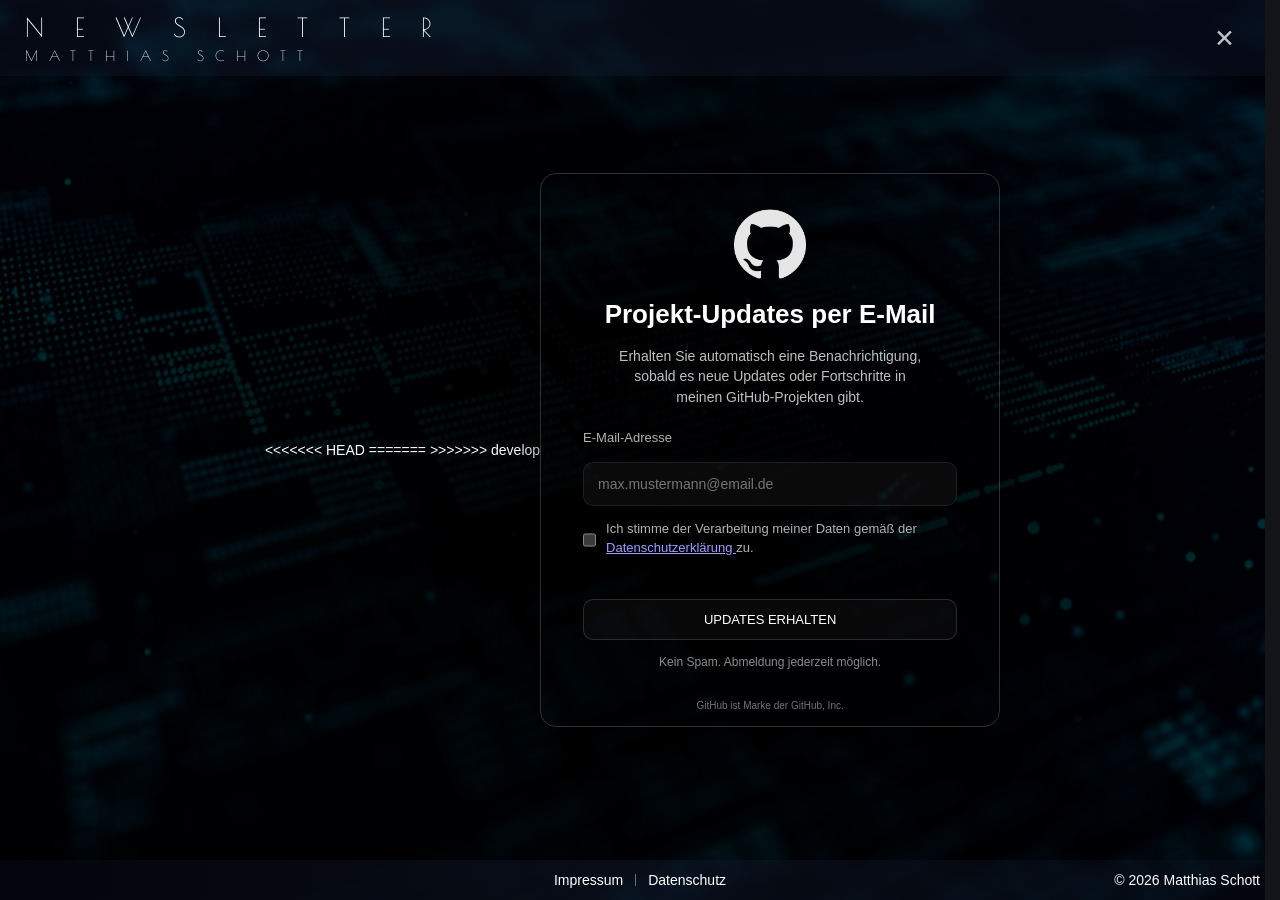
==== index.html @ a72260a5 "Merge develop into main" ====
<!DOCTYPE html>
<html lang="de">
<head>
    <meta charset="UTF-8">
    <meta name="viewport" content="width=device-width, initial-scale=1.0">

    <meta name="description" content="Newsletter für GitHub Projekt-Updates von Matthias Schott">

<<<<<<< HEAD
    <link rel="stylesheet" href="css/style.css">
=======
    <link rel="stylesheet" href="CSS/style.css">
    <link rel="stylesheet" href="CSS/loading.css">
>>>>>>> develop
    <script src="js/common.js" defer></script>
    <script src="js/loading.js" defer></script>
    <script src="js/script.js" defer></script>

    <link rel="preload" href="images/bg.jpg" as="image" fetchpriority="high">
    <link rel="icon" href="images/favicon.ico">

    <title>GitHub Projekt Newsletter – Matthias Schott</title>
</head>

<body class="landing">

<!-- TOP BAR -->
<div class="top-bar">

    <div class="title">
        NEWSLETTER
        <span>Matthias Schott</span>
    </div>

    <button class="close-button" id="closeButton">
        ✕
    </button>

</div>

<!-- APP CARD -->
<div class="newsletter-card glass">

    <!-- =========================
         FORM STATE
    ========================== -->
    <div id="form-card" class="card-content">

        <!-- ICON -->
        <div class="newsletter-icon">
            <img src="images/github.png" alt="GitHub Logo">
        </div>

        <!-- TEXT -->
        <div class="newsletter-text">

            <h1>Projekt-Updates per E-Mail</h1>

            <p>
                Erhalten Sie automatisch eine Benachrichtigung,
                sobald es neue Updates oder Fortschritte
                in meinen GitHub-Projekten gibt.
            </p>

        </div>

        <!-- FORM -->
        <form id="newsletterForm">

            <label for="email">
                E-Mail-Adresse
            </label>

            <input
                id="email"
                type="email"
                name="email"
                placeholder="max.mustermann@email.de"
                autocomplete="email"
                required
            >

            <label class="checkbox">

                <input type="checkbox" required>

                <span>
                    Ich stimme der Verarbeitung meiner Daten gemäß der
                    <a href="datenschutz.html">
                        Datenschutzerklärung
                    </a>
                    zu.
                </span>

            </label>
            <!-- FORM MESSAGE -->
            <div class="message">
                <span id="form-message-icon" class="message-icon"></span>
                <span id="form-message-text"></span>
            </div>

            <button type="submit" id="submitButton" data-mode="subscribe">

                <span class="button-text">
                    Updates erhalten
                </span>

                <span class="button-loader is-hidden">
                    <span></span>
                    <span></span>
                    <span></span>
                </span>

            </button>

        </form>

        <!-- TRUST -->
        <p class="trust">
            Kein Spam. Abmeldung jederzeit möglich.
        </p>

        

        <!-- CARD FOOTER -->
        <div class="card-footer">

            <div class="git-legal-note">
                GitHub ist Marke der GitHub, Inc.
            </div>

        </div>

    </div>

    <!-- =========================
         STATUS STATE
    ========================== -->
    <div id="status-card" class="status-card is-hidden">

        <!-- ICON -->
        <div class="newsletter-icon">
            <img src="images/github.png" alt="GitHub Logo">
        </div>

        <!-- STATUS HEADER -->
        <div class="status-header">

            <span
                id="icon"
                class="status-icon">
            </span>

            <h1
                id="title"
                class="status-title">
            </h1>

        </div>

        <!-- STATUS TEXT -->
        <p id="status-message"></p>

        <!-- CARD FOOTER -->
        <div class="card-footer">

            <div class="git-legal-note">
                GitHub ist Marke der GitHub, Inc.
            </div>

        </div>

    </div>

</div>

<!-- GLOBAL FOOTER -->
<footer class="bottom-bar">

    <div></div>

    <div class="footer-links">

        <a href="impressum.html">
            Impressum
        </a>

        <span class="divider"></span>

        <a href="datenschutz.html">
            Datenschutz
        </a>

    </div>

    <div class="footer-right">
        © 2026 Matthias Schott
    </div>

</footer>

</body>
</html>
---- css/style.css ----
@font-face {
    font-family: "Poiret One";
    src: url("../fonts/PoiretOne-Regular.ttf") format("truetype");
    font-weight: 400;
    font-style: normal;
}

* {
    box-sizing: border-box;
    margin: 0;
    padding: 0;
}


/* FORM FILL DEFAULTS*/
:root {
    color-scheme: dark;
}


/* normale Felder */
.form-group input,
.form-group textarea {
    background: rgba(255,255,255,0.04);
    color: white;
}


/* Chrome / Edge Autofill */
input:-webkit-autofill,
textarea:-webkit-autofill {
    -webkit-text-fill-color: white;
    -webkit-box-shadow: 0 0 0 1000px rgba(20,24,31,0.95) inset;
}

/* =========================
   GLOBAL
========================= */
html {
    scrollbar-gutter: stable;
    -webkit-text-size-adjust: 100%;
}

html,
body {
    background-color: #121417;
}

body {
    font-family: Arial, sans-serif;
    min-height: 100vh;
    color: #ffffff;
    position: relative;
    isolation: isolate;
    font-size: 14px;
}

body::before {
    content: "";

    position: fixed;
    inset: 0;

    background:
        radial-gradient(
            circle at center,
            rgba(0, 0, 0, 0.94) 0%,
            rgba(0, 0, 0, 0.9) 20%,
            rgba(0, 0, 0, 0.72) 50%,
            rgba(0, 0, 0, 0.4) 100%
        ),
        url("../images/bg.jpg");

    background-size: cover;
    background-position: center;
    background-repeat: no-repeat;
    animation:
    bg-fade 1s ease forwards,
    bg-zoom 1s ease-in-out forwards;
    z-index: -1;
}
@keyframes bg-zoom {
    0% {
        transform: scale(1);
    }
    
    100% {
        transform: scale(1.02);
    }
}
@keyframes bg-fade {
    from {
        filter: brightness(0.05);
    }

    to {
        filter: brightness(0.4);
    }
}

/* =========================
   HEADER
========================= */
.top-bar {
    position: fixed;
    top: 0;
    left: 0;
    width: 100%;
    padding: 12px 25px;

    background: linear-gradient(
        to right,
        rgba(15, 23, 42, 0.35) 0%,
        rgba(15, 23, 42, 0.42) 10%,
        rgba(15, 23, 42, 0.48) 30%,
        rgba(15, 23, 42, 0.42) 50%,
        rgba(15, 23, 42, 0.35) 80%
    );

    display: flex;
    align-items: center;
    justify-content: space-between;
    z-index: 10;
}

.title {
    font-family: "Poiret One", sans-serif;
    font-weight: 300;
    color: #ffffff;
    font-size: clamp(18px, 2vw, 36px);
    letter-spacing: 1.2em;
    text-transform: uppercase;
}

.title span {
    display: block;
    font-size: 14px;
    letter-spacing: 0.8em;
    margin-top: 6px;
}

.close-button {
    margin-left: auto;
    margin-right: 20px;
    background: transparent;
    border: none;
    color: rgba(255,255,255,0.75);
    font-size: 25px;
    cursor: pointer;
    transition: 0.2s ease;
}

.close-button:hover {
    color: #ffffff;
    transform: scale(1.12);
}

/* =========================
   LAYOUT
========================= */
body.landing {
    display: flex;
    justify-content: center;
    align-items: center;
}

/* =========================
   CARD BASE
========================= */
.newsletter-card {
    width: min(460px, 92vw);

    display: flex;
    flex-direction: column;

    padding: 34px 42px 14px;

    text-align: center;
    line-height: 1.45;

    color: #ffffff;

    /*background: rgba(20, 24, 31, 0.2);
    backdrop-filter: blur(1px);*/

    border: 1px solid rgba(255, 255, 255, 0.25);
    border-radius: 22px;

    box-shadow: 0 10px 35px rgba(0, 0, 0, 0.6);
    animation: bg-fade-complete 3s ease forwards;
}
@keyframes bg-fade-complete {
    from {
        filter: brightness(0.05);
    }

    to {
        filter: brightness(1.0);
    }
}



    
    
    




/* =========================
   CARD CONTENT TYPO BASE
========================= */
.newsletter-text h1 {
    font-size: 26px;
    margin-bottom: 12px;
}

.newsletter-text p {
    font-size: 14px;
    color: rgba(255, 255, 255, 0.75);
    max-width: 320px;
    margin: 0 auto 22px auto;
}

/* =========================
   ICON
========================= */
.newsletter-icon {
    display: flex;
    justify-content: center;
    margin-bottom: 16px;
}

.newsletter-icon img {
    width: 72px;
    height: 72px;
    filter: brightness(0) invert(1);
    opacity: 0.9;
}

/* =========================
   FORM
========================= */
.newsletter-card form {
    display: flex;
    flex-direction: column;
    gap: 14px;
    text-align: left;
}

.newsletter-card label {
    font-size: 13px;
    color: rgba(255,255,255,0.7);
}

.newsletter-card input[type="email"] {
    padding: 13px 14px;
    border-radius: 10px;
    border: 1px solid rgba(255,255,255,0.08);
    background: rgba(255,255,255,0.04);
    color: #fff;
    font-size: 14px;
}

/* =========================
   CHECKBOX
========================= */
.checkbox {
    display: flex;
    gap: 10px;
    font-size: 12px;
    color: rgba(255,255,255,0.7);
}

.checkbox input {
    margin-top: 3px;
    accent-color: #2563eb;
}

/* =========================
   BUTTON
========================= */
.newsletter-card button {
    padding: 12px 28px;
    border-radius: 10px;
    border: 1px solid rgba(255,255,255,0.14);
    background: rgba(255,255,255,0.03);
    color: #fff;
    text-transform: uppercase;
    font-size: 13px;
    cursor: pointer;
}

.newsletter-card button:hover {
    background: rgba(255,255,255,0.06);

    border-color: rgba(56, 189, 248, 0.45);

    box-shadow:
        0 0 18px rgba(56, 189, 248, 0.14);
}
.newsletter-card button:active {
    transform: scale(0.98);

    background: rgba(56, 189, 248, 0.18);

    border-color: rgba(56, 189, 248, 0.85);

    box-shadow:
        0 0 22px rgba(56, 189, 248, 0.28),
        inset 0 0 12px rgba(56, 189, 248, 0.18);
}

/* =========================
   TRUST + MESSAGE
========================= */
.trust {
    margin-top: 14px;
    font-size: 12px;
    color: rgba(255,255,255,0.55);
}

.message {
    margin-top: 14px;
    display: flex;
    align-items: center;
    justify-content: center;
    gap: 10px;

    font-size: 13px;
    color: rgba(255,255,255,0.8);
}

.message-icon {
    font-size: 22px; /* größer */
    line-height: 1;
}

/* =========================
   STATUS SYSTEM
========================= */
.status-card {
    display: flex;
    flex-direction: column;
}

.is-hidden {
    display: none;
}

/* ICON COLORS */
.status-icon {
    font-size: 26px;
    font-weight: 700;
    line-height: 1;
}

.status-neutral { color: #ffffff; }
.status-success { color: #22c55e; }
.status-warning { color: #facc15; }
.status-error   { color: #ef4444; }

/* HEADER ICON + TITLE INLINE */
.status-header {
    display: flex;
    align-items: center;
    justify-content: center;
    gap: 10px;
    margin-bottom: 18px;
}

.status-title {
    font-size: 20px;
    margin: 0;
}

/* =========================
   FOOTER INSIDE CARD
========================= */
.card-footer {
    margin-top: auto;
    padding-top: 28px;
}

.git-legal-note {
    font-size: 10px;
    opacity: 0.45;
    line-height: 1.2;
}

/* =========================
   LEGAL
========================= */

body.legal {
    min-height: 100vh;
    display: flex;
    flex-direction: column;
}

.legal-wrapper {
    flex: 1;

    display: flex;
    flex-direction: column;
    align-items: center;
    justify-content: center;

    padding: 140px 20px 100px;
    gap: 18px;
}

.legal-content {
    max-width: 650px;
    width: 100%;

    padding: 32px;

    font-size: 13px;
    line-height: 1.6;

    text-align: center;

    background: rgba(20, 24, 31, 0.5);
    backdrop-filter: blur(2px);

    border: 2px solid rgba(255,255,255,0.12);
    border-radius: 14px;

    color: #ffffff;

    box-shadow: 0 10px 35px rgba(0, 0, 0, 0.4);
}

.legal-content h1 {
    margin-bottom: 18px;
}

.legal-content p {
    margin-bottom: 12px;
}

.back-link {
    color: rgba(255,255,255,0.7);
    text-decoration: none;
}

.back-link:hover {
    color: #ffffff;
}

/* =========================
   FOOTER
========================= */

.bottom-bar {
    position: fixed;
    bottom: 0;
    left: 0;
    width: 100%;

    padding: 12px 20px;

    display: grid;
    grid-template-columns: 1fr auto 1fr;
    align-items: center;
    
    background: linear-gradient(
        to right,
        rgba(15, 23, 42, 0.25) 0%,
        rgba(15, 23, 42, 0.5) 50%,
        rgba(15, 23, 42, 0.25) 100%
    );
}

.footer-links {
    
    justify-self: center;
    display: flex;
    align-items: center;
    gap: 12px;
}

.footer-links a {
    text-decoration: none;
    color: #ffffff;
    color: rgba(255, 255, 255, 0.75);
}

.divider {
    width: 1px;
    height: 12px;
    background: rgba(255,255,255,0.4);
}

.footer-right {
    justify-self: end;
    color: rgba(255, 255, 255, 0.75);
}

.footer-links a:hover {
    color: #ffffff;
}
/* =========================
   MOBILE
========================= */
@media (max-width: 480px) {

    .newsletter-card {
        padding: 26px 22px;
    }

    .title {
        letter-spacing: 0.6em;
        font-size: 16px;
    }

    .newsletter-text h1 {
        font-size: 22px;
    }

    .newsletter-text p {
        font-size: 13px;
    }

    .status-title {
        font-size: 18px;
    }

    .status-icon {
        font-size: 22px;
    }
}


/* Klasse Glas für allg. Eigenschaft für Cards die diesen Effekt haben sollen*/
.glass {
    /*background: rgba(20, 24, 31, 0.2);*/
    backdrop-filter: blur(0.0px);
    -webkit-backdrop-filter: blur(0.0px);

    border: 1px solid rgba(255, 255, 255, 0.18);
    border-radius: 16px;

    transition:
        backdrop-filter 0.35s ease,
        background 0.35s ease,
        border-color 0.35s ease,
        box-shadow 0.35s ease,
        transform 0.25s ease;
}
.glass:hover {
    backdrop-filter: blur(4px);
    -webkit-backdrop-filter: blur(4px);

    background: rgba(20, 24, 31, 0.32);

    border-color: rgba(56, 189, 248, 0.25);

    box-shadow:
        0 0 18px rgba(56, 189, 248, 0.10);

    
}
.glass:hover .logo {
    opacity: 1;
    filter: grayscale(0%) brightness(1.2) drop-shadow(0 0 10px rgba(56, 189, 248, 0.25));
    /*transform: scale(1.05);*/
}


/* Backlink*/
.back-link {
    align-self: center;
}
---- CSS/style.css ----
@font-face {
    font-family: "Poiret One";
    src: url("../fonts/PoiretOne-Regular.ttf") format("truetype");
    font-weight: 400;
    font-style: normal;
}

* {
    box-sizing: border-box;
    margin: 0;
    padding: 0;
}

/* =========================
   GLOBAL
========================= */
html {
    scrollbar-gutter: stable;
    -webkit-text-size-adjust: 100%;
}

html,
body {
    background-color: #121417;
}

body {
    font-family: Arial, sans-serif;
    min-height: 100vh;
    color: #ffffff;
    position: relative;
    isolation: isolate;
    font-size: 14px;
}

body::before {
    content: "";

    position: fixed;
    inset: 0;

    background:
        radial-gradient(
            circle at center,
            rgba(0, 0, 0, 0.94) 0%,
            rgba(0, 0, 0, 0.9) 20%,
            rgba(0, 0, 0, 0.72) 50%,
            rgba(0, 0, 0, 0.4) 100%
        ),
        url("../Images/bg.jpg");

    background-size: cover;
    background-position: center;
    background-repeat: no-repeat;
    animation:
    bg-fade 1s ease forwards,
    bg-zoom 1s ease-in-out forwards;
    z-index: -1;
}
@keyframes bg-zoom {
    0% {
        transform: scale(1);
    }
    
    100% {
        transform: scale(1.02);
    }
}
@keyframes bg-fade {
    from {
        filter: brightness(0.05);
    }

    to {
        filter: brightness(0.4);
    }
}

/* =========================
   HEADER
========================= */
.top-bar {
    position: fixed;
    top: 0;
    left: 0;
    width: 100%;
    padding: 12px 25px;

    background: linear-gradient(
        to right,
        rgba(15, 23, 42, 0.35) 0%,
        rgba(15, 23, 42, 0.42) 10%,
        rgba(15, 23, 42, 0.48) 30%,
        rgba(15, 23, 42, 0.42) 50%,
        rgba(15, 23, 42, 0.35) 80%
    );

    display: flex;
    align-items: center;
    justify-content: space-between;
    z-index: 100;
}

.title {
    font-family: "Poiret One", sans-serif;
    font-weight: 300;
    color: #ffffff;
    font-size: clamp(18px, 2vw, 36px);
    letter-spacing: 1.2em;
    text-transform: uppercase;
}

.title span {
    display: block;
    font-size: 14px;
    letter-spacing: 0.8em;
    margin-top: 6px;
}

.close-button {
    margin-left: auto;
    margin-right: 20px;
    background: transparent;
    border: none;
    color: rgba(255,255,255,0.75);
    font-size: 25px;
    cursor: pointer;
    transition: 0.2s ease;
}

.close-button:hover {
    color: #ffffff;
    transform: scale(1.12);
}

/* =========================
   LAYOUT
========================= */
body.landing {
    display: flex;
    justify-content: center;
    align-items: center;
}

/* =========================
   CARD BASE
========================= */
.newsletter-card {
    width: min(460px, 92vw);

    display: flex;
    flex-direction: column;

    padding: 34px 42px 14px;

    text-align: center;
    line-height: 1.45;

    color: #ffffff;

    /*background: rgba(20, 24, 31, 0.2);
    backdrop-filter: blur(1px);*/

    border: 1px solid rgba(255, 255, 255, 0.25);
    border-radius: 22px;

    box-shadow: 0 10px 35px rgba(0, 0, 0, 0.6);
    animation: bg-fade-complete 3s ease forwards;
}
@keyframes bg-fade-complete {
    from {
        filter: brightness(0.05);
    }

    to {
        filter: brightness(1.0);
    }
}



    
    
    




/* =========================
   CARD CONTENT TYPO BASE
========================= */
.newsletter-text h1 {
    font-size: 26px;
    margin-bottom: 12px;
}

.newsletter-text p {
    font-size: 14px;
    color: rgba(255, 255, 255, 0.75);
    max-width: 320px;
    margin: 0 auto 22px auto;
}

/* =========================
   ICON
========================= */
.newsletter-icon {
    display: flex;
    justify-content: center;
    margin-bottom: 16px;
}

.newsletter-icon img {
    width: 72px;
    height: 72px;
    filter: brightness(0) invert(1);
    opacity: 0.9;
}

/* =========================
   FORM
========================= */
.newsletter-card form {
    display: flex;
    flex-direction: column;
    gap: 14px;
    text-align: left;
}

.newsletter-card label {
    font-size: 13px;
    color: rgba(255,255,255,0.7);
}

.newsletter-card input[type="email"] {
    padding: 13px 14px;
    border-radius: 10px;
    border: 1px solid rgba(255,255,255,0.08);
    background: rgba(255,255,255,0.04);
    color: #fff;
    font-size: 14px;
}

/* =========================
   CHECKBOX
========================= */
.checkbox {
    display: flex;
    gap: 10px;
    font-size: 12px;
    color: rgba(255,255,255,0.7);
}

.checkbox input {
    margin-top: 3px;
    accent-color: #2563eb;
}

/* =========================
   BUTTON
========================= */
.newsletter-card button {
    padding: 12px 28px;
    border-radius: 10px;
    border: 1px solid rgba(255,255,255,0.14);
    background: rgba(255,255,255,0.03);
    color: #fff;
    text-transform: uppercase;
    font-size: 13px;
    cursor: pointer;
}

.newsletter-card button:hover {
    background: rgba(255,255,255,0.06);

    border-color: rgba(56, 189, 248, 0.45);

    box-shadow:
        0 0 18px rgba(56, 189, 248, 0.14);
}
.newsletter-card button:active {
    transform: scale(0.98);

    background: rgba(56, 189, 248, 0.18);

    border-color: rgba(56, 189, 248, 0.85);

    box-shadow:
        0 0 22px rgba(56, 189, 248, 0.28),
        inset 0 0 12px rgba(56, 189, 248, 0.18);
}

/* =========================
   TRUST + MESSAGE
========================= */
.trust {
    margin-top: 14px;
    font-size: 12px;
    color: rgba(255,255,255,0.55);
}

.message {
    margin-top: 14px;
    display: flex;
    align-items: center;
    justify-content: center;
    gap: 10px;

    font-size: 13px;
    color: rgba(255,255,255,0.8);
}

.message-icon {
    font-size: 22px; /* größer */
    line-height: 1;
}

/* =========================
   STATUS SYSTEM
========================= */
.status-card {
    display: flex;
    flex-direction: column;
}

.is-hidden {
    display: none;
}

/* ICON COLORS */
.status-icon {
    font-size: 26px;
    font-weight: 700;
    line-height: 1;
}

.status-neutral { color: #ffffff; }
.status-success { color: #22c55e; }
.status-warning { color: #facc15; }
.status-error   { color: #ef4444; }

/* HEADER ICON + TITLE INLINE */
.status-header {
    display: flex;
    align-items: center;
    justify-content: center;
    gap: 10px;
    margin-bottom: 18px;
}

.status-title {
    font-size: 20px;
    margin: 0;
}

/* =========================
   FOOTER INSIDE CARD
========================= */
.card-footer {
    margin-top: auto;
    padding-top: 28px;
}

.git-legal-note {
    font-size: 10px;
    opacity: 0.45;
    line-height: 1.2;
}

/* =========================
   LEGAL
========================= */

body.legal {
    min-height: 100vh;
    display: flex;
    flex-direction: column;
}

.legal-wrapper {
    flex: 1;

    display: flex;
    flex-direction: column;
    align-items: center;
    justify-content: center;

    padding: 140px 20px 100px;
    gap: 18px;
}

.legal-content {
    max-width: 650px;
    width: 100%;

    padding: 32px;

    font-size: 13px;
    line-height: 1.6;

    text-align: center;

    background: rgba(20, 24, 31, 0.5);
    backdrop-filter: blur(2px);

    border: 2px solid rgba(255,255,255,0.12);
    border-radius: 14px;

    color: #ffffff;

    box-shadow: 0 10px 35px rgba(0, 0, 0, 0.4);
}

.legal-content h1 {
    margin-bottom: 18px;
}

.legal-content p {
    margin-bottom: 12px;
}

.back-link {
    color: rgba(255,255,255,0.7);
    text-decoration: none;
}

.back-link:hover {
    color: #ffffff;
}

/* =========================
   GLOBAL FOOTER
========================= */
.bottom-bar {
    position: fixed;
    bottom: 0;
    left: 0;
    width: 100%;
    padding: 12px 20px;

    display: grid;
    grid-template-columns: 1fr auto 1fr;

    background: linear-gradient(
        to right,
        rgba(15, 23, 42, 0.25) 0%,
        rgba(15, 23, 42, 0.5) 50%,
        rgba(15, 23, 42, 0.25) 100%
    );
}

.footer-links {
    justify-self: center;
    display: flex;
    gap: 12px;
}

.footer-links a {
    color: #fff;
    text-decoration: none;
}

.divider {
    width: 1px;
    height: 12px;
    background: rgba(255,255,255,0.4);
}

.footer-right {
    justify-self: end;
    color: #fff;
}

/* =========================
   MOBILE
========================= */
@media (max-width: 480px) {

    .newsletter-card {
        padding: 26px 22px;
    }

    .title {
        letter-spacing: 0.6em;
        font-size: 16px;
    }

    .newsletter-text h1 {
        font-size: 22px;
    }

    .newsletter-text p {
        font-size: 13px;
    }

    .status-title {
        font-size: 18px;
    }

    .status-icon {
        font-size: 22px;
    }
}


/* Klasse Glas für allg. Eigenschaft für Cards die diesen Effekt haben sollen*/
.glass {
    /*background: rgba(20, 24, 31, 0.2);*/
    backdrop-filter: blur(0.0px);
    -webkit-backdrop-filter: blur(0.0px);

    border: 1px solid rgba(255, 255, 255, 0.18);
    border-radius: 16px;

    transition:
        backdrop-filter 0.35s ease,
        background 0.35s ease,
        border-color 0.35s ease,
        box-shadow 0.35s ease,
        transform 0.25s ease;
}
.glass:hover {
    backdrop-filter: blur(4px);
    -webkit-backdrop-filter: blur(4px);

    background: rgba(20, 24, 31, 0.32);

    border-color: rgba(56, 189, 248, 0.25);

    box-shadow:
        0 0 18px rgba(56, 189, 248, 0.10);

    
}
.glass:hover .logo {
    opacity: 1;
    filter: grayscale(0%) brightness(1.2) drop-shadow(0 0 10px rgba(56, 189, 248, 0.25));
    /*transform: scale(1.05);*/
}


/* Backlink*/
.back-link {
    align-self: center;
}
---- CSS/loading.css ----
/* ==========================
   BUTTON LOADER
========================== */

#submitButton {
    display: flex;
    justify-content: center;
    align-items: center;
    gap: 8px;
}

#submitButton:disabled {
    cursor: wait;
    opacity: 0.8;
}


.button-loader {
    display: flex;
    align-items: center;
    gap: 5px;
}

.button-loader.is-hidden {
    display: none;
}


.button-loader span {
    width: 7px;
    height: 7px;

    background: white;
    border-radius: 50%;

    animation: button-loading 1.2s infinite ease-in-out;
}


.button-loader span:nth-child(2) {
    animation-delay: 0.2s;
}


.button-loader span:nth-child(3) {
    animation-delay: 0.4s;
}


@keyframes button-loading {

    0%, 80%, 100% {
        transform: scale(0.4);
        opacity: 0.4;
    }

    40% {
        transform: scale(1);
        opacity: 1;
    }

}
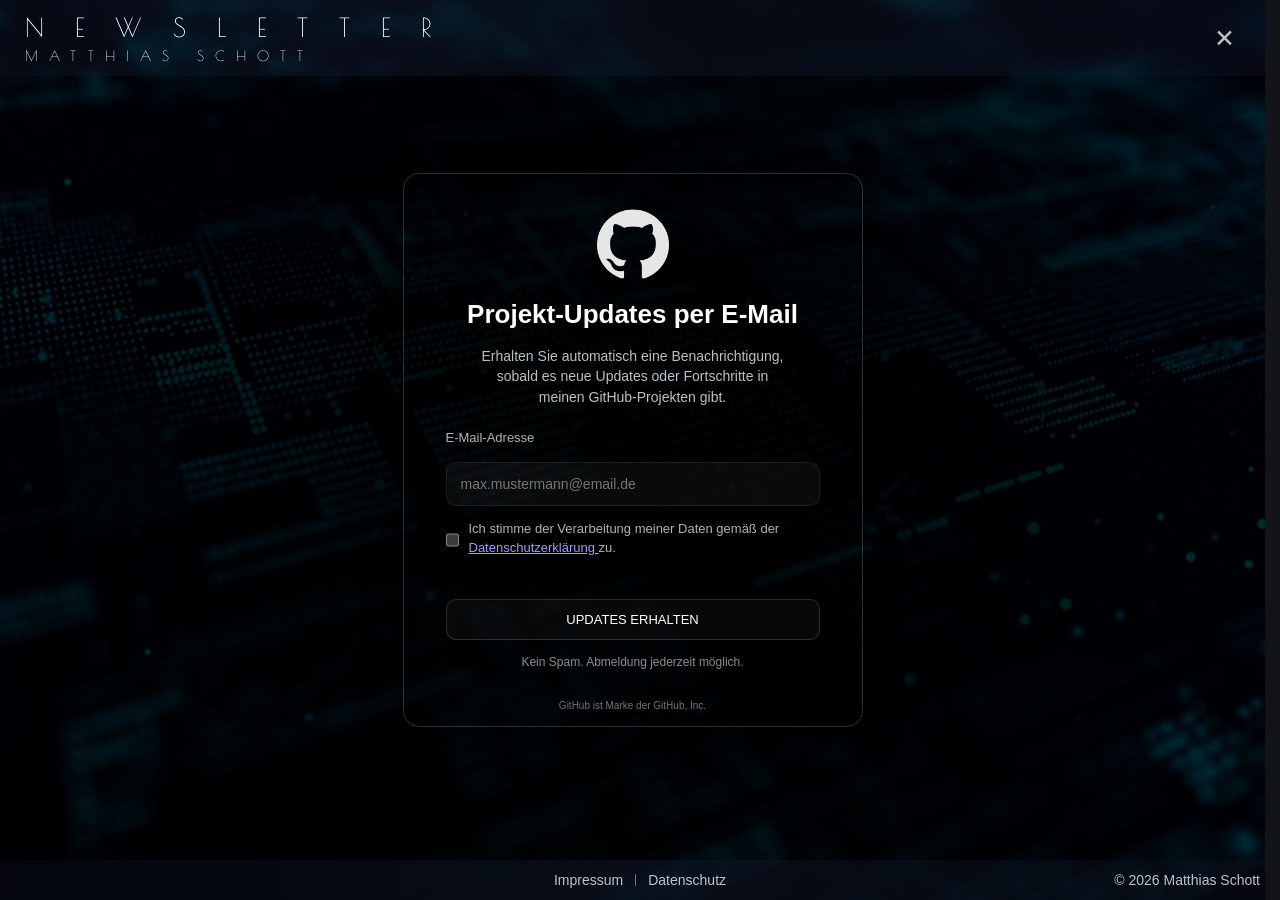
==== commit 49c90ee7: "fix: uppercase bug and git conflict" ====
--- a/index.html
+++ b/index.html
@@ -6,12 +6,10 @@
 
     <meta name="description" content="Newsletter für GitHub Projekt-Updates von Matthias Schott">
 
-<<<<<<< HEAD
+
     <link rel="stylesheet" href="css/style.css">
-=======
-    <link rel="stylesheet" href="CSS/style.css">
-    <link rel="stylesheet" href="CSS/loading.css">
->>>>>>> develop
+    <link rel="stylesheet" href="css/loading.css">
+
     <script src="js/common.js" defer></script>
     <script src="js/loading.js" defer></script>
     <script src="js/script.js" defer></script>
--- a/css/loading.css
+++ b/css/loading.css
@@ -0,0 +1,62 @@
+/* ==========================
+   BUTTON LOADER
+========================== */
+
+#submitButton {
+    display: flex;
+    justify-content: center;
+    align-items: center;
+    gap: 8px;
+}
+
+#submitButton:disabled {
+    cursor: wait;
+    opacity: 0.8;
+}
+
+
+.button-loader {
+    display: flex;
+    align-items: center;
+    gap: 5px;
+}
+
+.button-loader.is-hidden {
+    display: none;
+}
+
+
+.button-loader span {
+    width: 7px;
+    height: 7px;
+
+    background: white;
+    border-radius: 50%;
+
+    animation: button-loading 1.2s infinite ease-in-out;
+}
+
+
+.button-loader span:nth-child(2) {
+    animation-delay: 0.2s;
+}
+
+
+.button-loader span:nth-child(3) {
+    animation-delay: 0.4s;
+}
+
+
+@keyframes button-loading {
+
+    0%, 80%, 100% {
+        transform: scale(0.4);
+        opacity: 0.4;
+    }
+
+    40% {
+        transform: scale(1);
+        opacity: 1;
+    }
+
+}
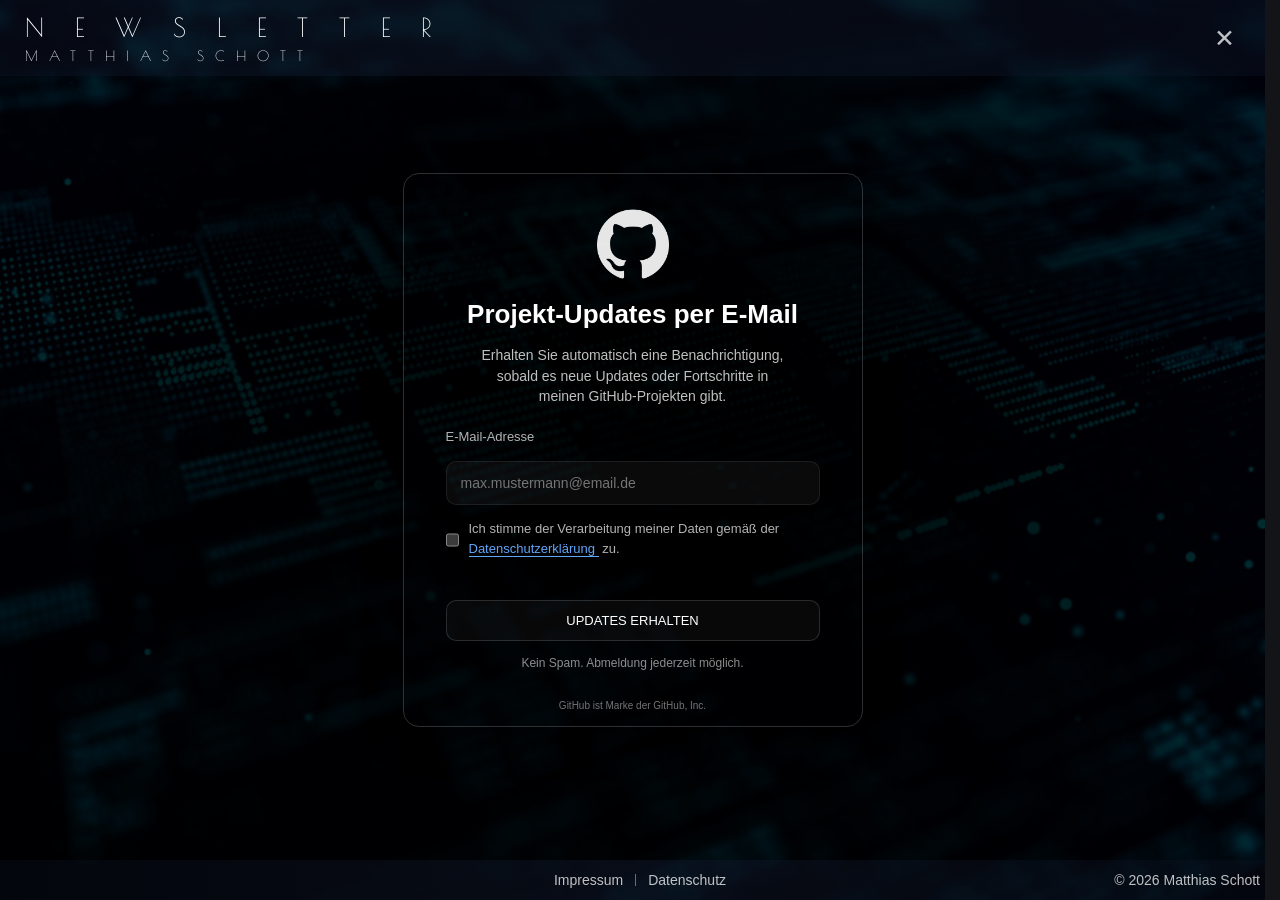
==== commit 047ed843: "fix: animation bug and checkbox layout" ====
--- a/index.html
+++ b/index.html
@@ -87,7 +87,7 @@
                     <a href="datenschutz.html">
                         Datenschutzerklärung
                     </a>
-                    zu.
+                    &nbsp;zu.
                 </span>
 
             </label>
--- a/css/style.css
+++ b/css/style.css
@@ -271,11 +271,32 @@
     gap: 10px;
     font-size: 12px;
     color: rgba(255,255,255,0.7);
+    line-height: 1.5;
 }
 
 .checkbox input {
     margin-top: 3px;
     accent-color: #2563eb;
+    flex-shrink: 0;
+}
+
+/* Datenschutz-Link */
+.checkbox a {
+    color: #60a5fa;
+    text-decoration: none;
+    border-bottom: 1px solid currentColor;
+}
+
+.checkbox a:visited {
+    color: #60a5fa;
+}
+
+.checkbox a:hover {
+    color: #93c5fd;
+}
+
+.checkbox a:active {
+    color: #60a5fa;
 }
 
 /* =========================
--- a/css/loading.css
+++ b/css/loading.css
@@ -27,10 +27,10 @@
 
 
 .button-loader span {
-    width: 7px;
-    height: 7px;
+    width: 15px;
+    height: 15px;
 
-    background: white;
+    background: rgb(255, 255, 255);
     border-radius: 50%;
 
     animation: button-loading 1.2s infinite ease-in-out;
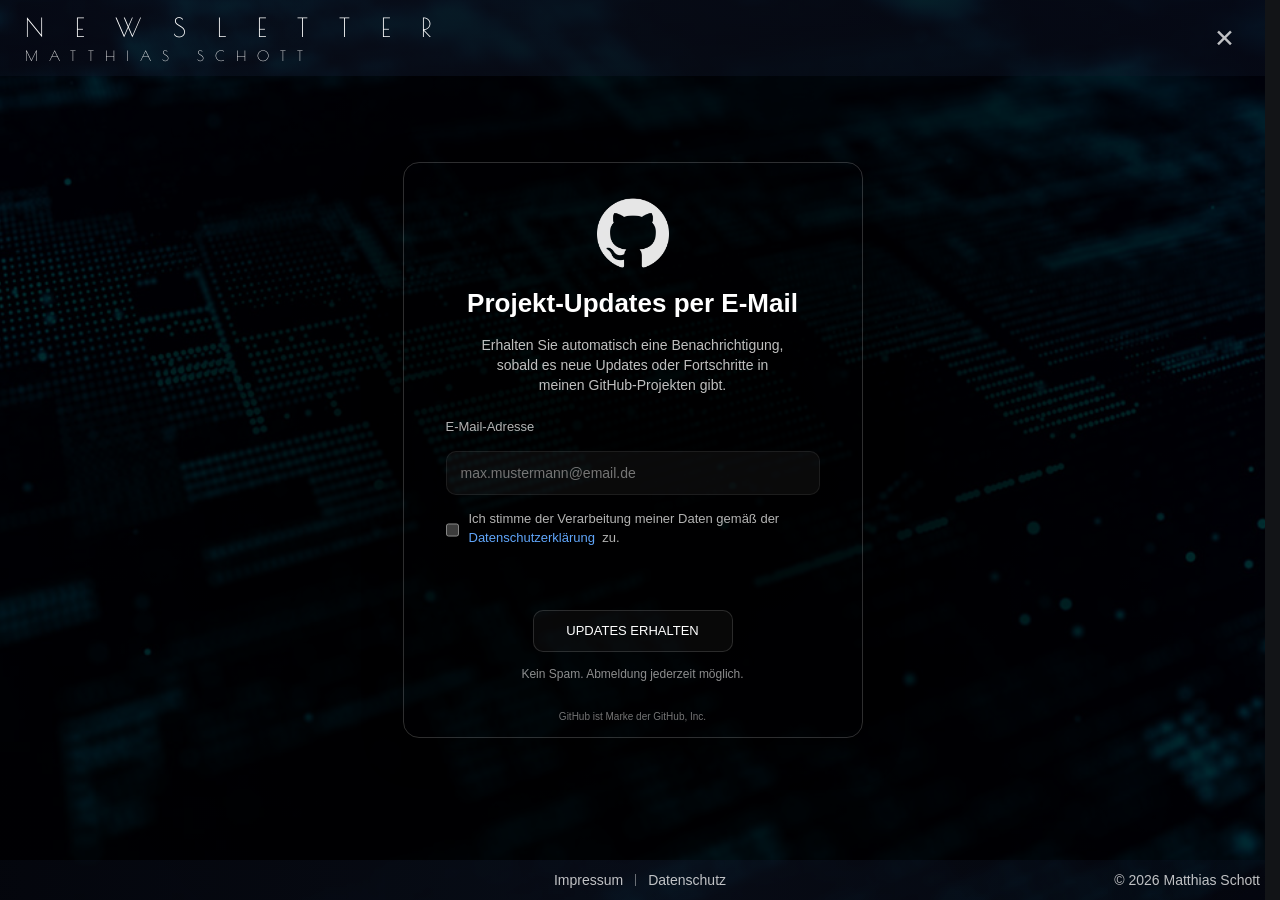
==== commit c241a69c: "fix: improve animation, remove link underline, shorten text for resend confirmation" ====
--- a/index.html
+++ b/index.html
@@ -103,7 +103,10 @@
                     Updates erhalten
                 </span>
 
-                <span class="button-loader is-hidden">
+                <span class="button-loader button-loader-hidden">
+                    <span></span>
+                    <span></span>
+                    <span></span>
                     <span></span>
                     <span></span>
                     <span></span>
@@ -112,6 +115,15 @@
             </button>
 
         </form>
+
+        
+
+
+
+
+
+
+
 
         <!-- TRUST -->
         <p class="trust">
--- a/css/style.css
+++ b/css/style.css
@@ -12,7 +12,7 @@
 }
 
 
-/* FORM FILL DEFAULTS*/
+/* FORM FILL DEFAULTS */
 :root {
     color-scheme: dark;
 }
@@ -284,7 +284,7 @@
 .checkbox a {
     color: #60a5fa;
     text-decoration: none;
-    border-bottom: 1px solid currentColor;
+    border-bottom: none;
 }
 
 .checkbox a:visited {
@@ -303,8 +303,12 @@
    BUTTON
 ========================= */
 .newsletter-card button {
+    height: 42px;
+    width: 200px;
     padding: 12px 28px;
+    margin: 0 auto;
     border-radius: 10px;
+    align-items: center;
     border: 1px solid rgba(255,255,255,0.14);
     background: rgba(255,255,255,0.03);
     color: #fff;
@@ -343,6 +347,7 @@
 }
 
 .message {
+    height: 20px;
     margin-top: 14px;
     display: flex;
     align-items: center;
--- a/css/loading.css
+++ b/css/loading.css
@@ -21,29 +21,40 @@
     gap: 5px;
 }
 
-.button-loader.is-hidden {
+.button-loader-hidden {
     display: none;
 }
 
 
 .button-loader span {
-    width: 15px;
-    height: 15px;
+    width: 3px;
+    height: 3px;
 
-    background: rgb(255, 255, 255);
+    background: rgb(122, 160, 171);
     border-radius: 50%;
 
     animation: button-loading 1.2s infinite ease-in-out;
 }
 
 
-.button-loader span:nth-child(2) {
-    animation-delay: 0.2s;
+.button-loader span:nth-child(1) {
+    animation-delay: -0.8s;
 }
 
+.button-loader span:nth-child(2) {
+    animation-delay: -0.6s;
+}
 
 .button-loader span:nth-child(3) {
-    animation-delay: 0.4s;
+    animation-delay: -0.4s;
+}
+
+.button-loader span:nth-child(4) {
+    animation-delay: -0.2s;
+}
+
+.button-loader span:nth-child(5) {
+    animation-delay: 0s;
 }
 
 
@@ -59,4 +70,5 @@
         opacity: 1;
     }
 
-}+}
+
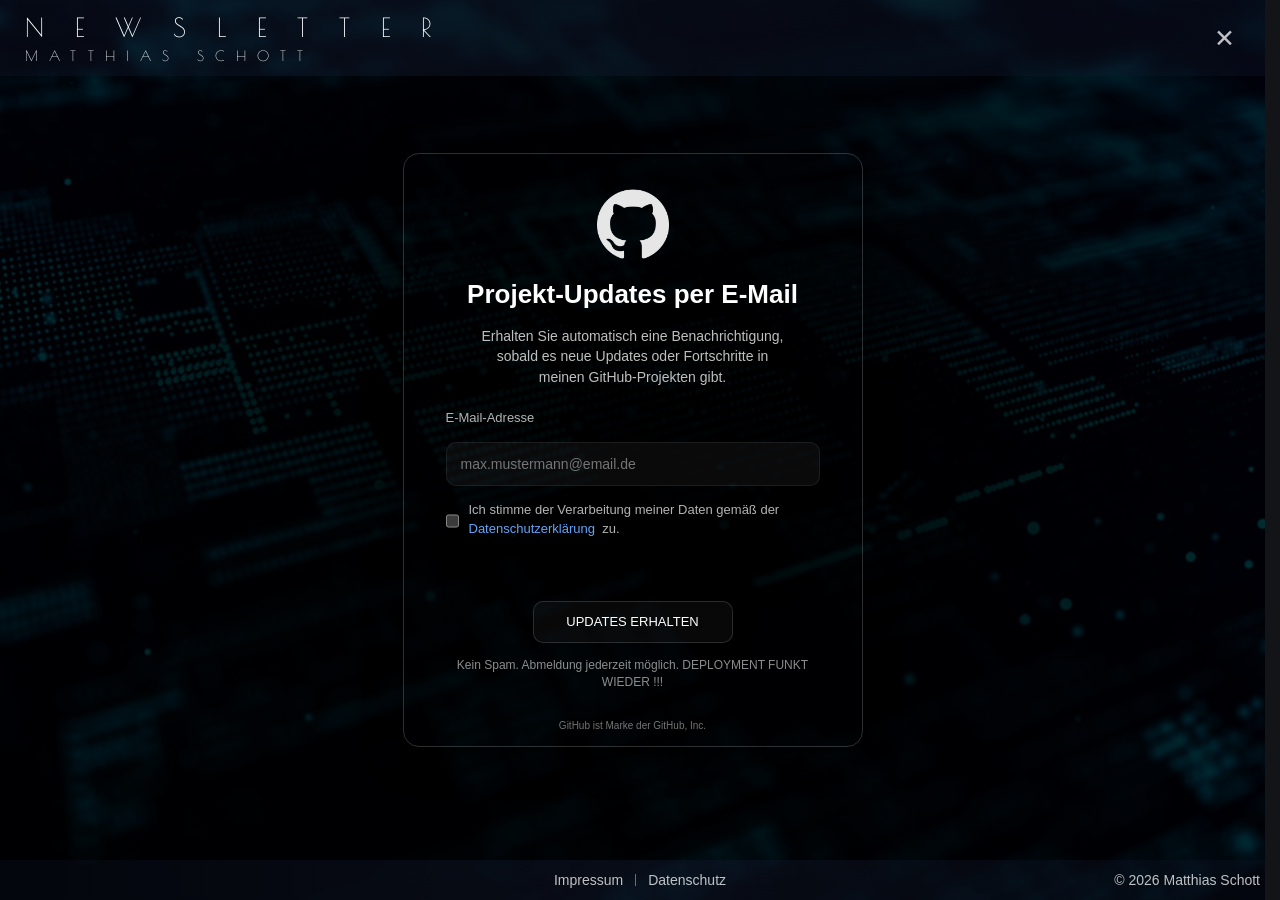
==== commit 1fbab36a: "test: repair deployment with github-workflow" ====
--- a/index.html
+++ b/index.html
@@ -128,6 +128,7 @@
         <!-- TRUST -->
         <p class="trust">
             Kein Spam. Abmeldung jederzeit möglich.
+            DEPLOYMENT FUNKT WIEDER !!!
         </p>
 
         
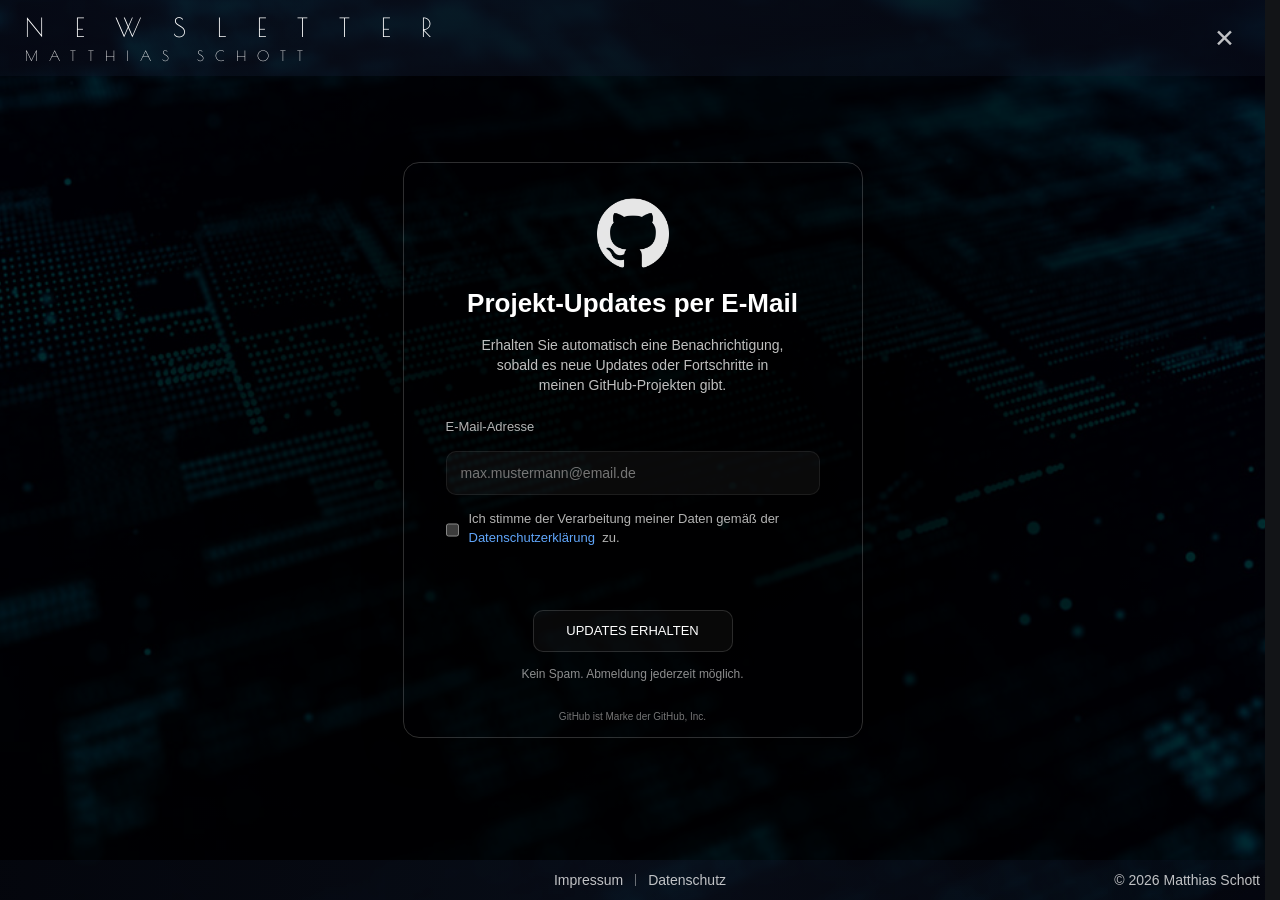
==== commit 51ef353b: "test: adjust loading animation delay" ====
--- a/index.html
+++ b/index.html
@@ -128,7 +128,7 @@
         <!-- TRUST -->
         <p class="trust">
             Kein Spam. Abmeldung jederzeit möglich.
-            DEPLOYMENT FUNKT WIEDER !!!
+            
         </p>
 
         
--- a/css/style.css
+++ b/css/style.css
@@ -353,14 +353,15 @@
     align-items: center;
     justify-content: center;
     gap: 10px;
-
     font-size: 13px;
     color: rgba(255,255,255,0.8);
+    text-align: center;
 }
 
 .message-icon {
-    font-size: 22px; /* größer */
+    font-size: 22px;
     line-height: 1;
+    flex-shrink: 0;
 }
 
 /* =========================
